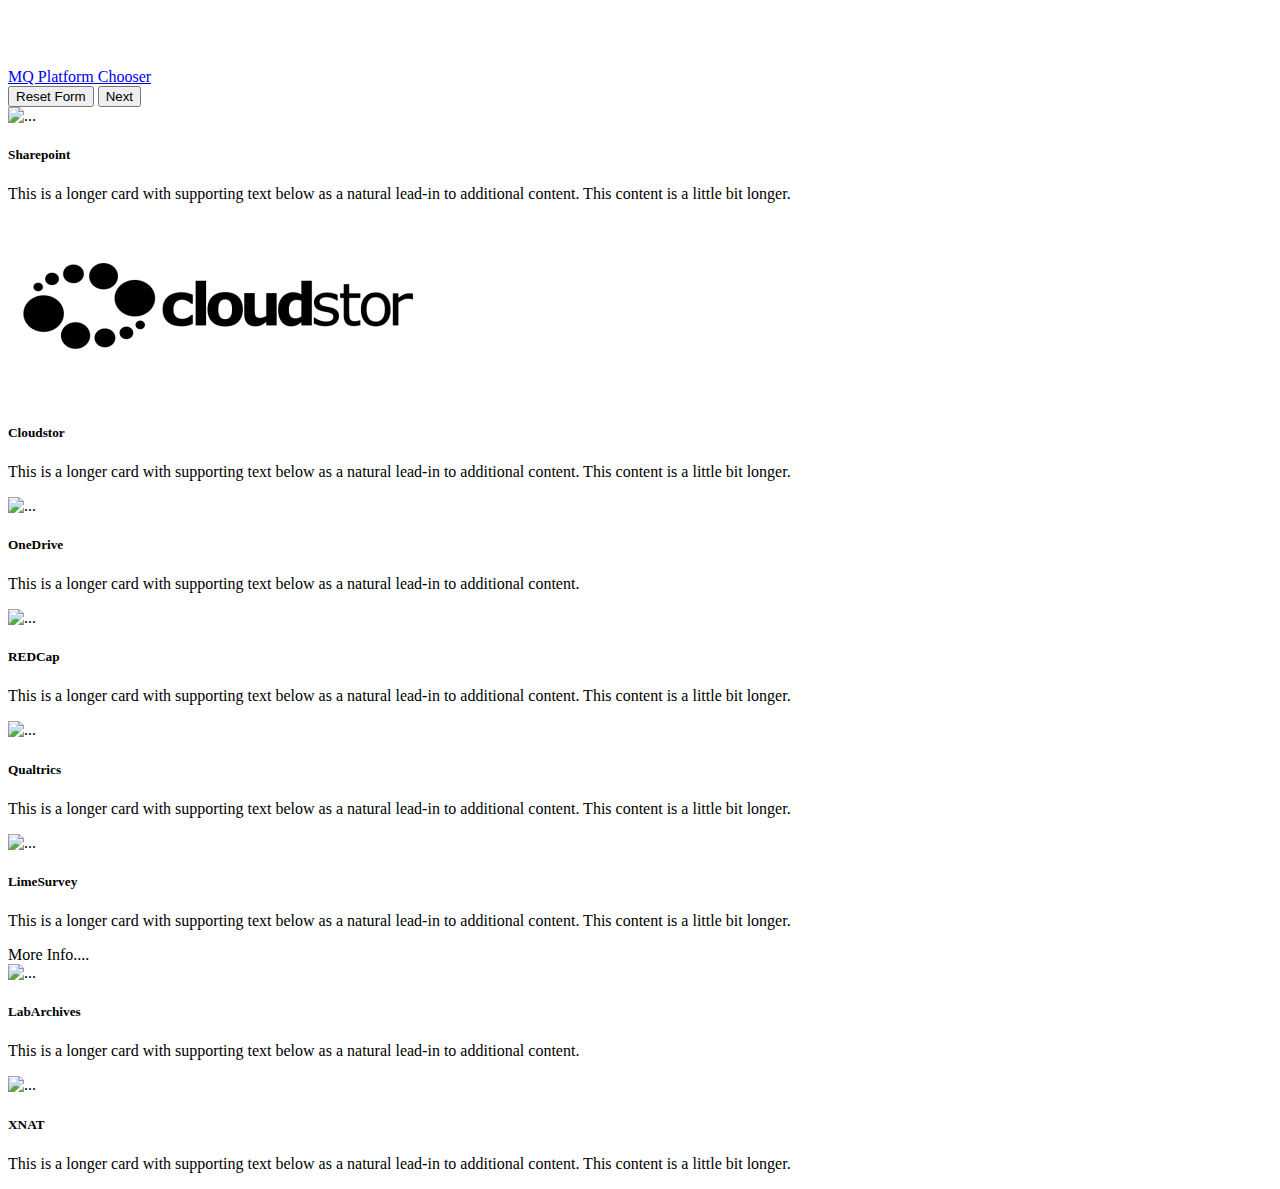
==== docs/walkthrough.html @ 7e0ce6c1 "Initial Commit" ====
<!DOCTYPE html>
<html lang="en">
  <head>
    <meta charset="utf-8" />
    <meta name="viewport" content="width=device-width, initial-scale=1" />

    <link
      href="https://cdn.jsdelivr.net/npm/bootstrap@5.0.1/dist/css/bootstrap.min.css"
      rel="stylesheet"
      integrity="sha384-+0n0xVW2eSR5OomGNYDnhzAbDsOXxcvSN1TPprVMTNDbiYZCxYbOOl7+AMvyTG2x"
      crossorigin="anonymous"
    />
    <link rel="stylesheet" href="static/css/custom.css" />

    <title>MQ Platform Chooser</title>
  </head>
  <body>
    <nav class="navbar fixed-top navbar-light bg-light">
      <div class="container">
        <div class="container-fluid">
          <a class="navbar-brand" href="#">MQ Platform Chooser</a>
        </div>
      </div>
    </nav>

    <div class="container mt-5">
      <!-- <div class="card sticky-top pt-5" style="height: 20rem">
        <div class="card-body"> -->
          <div class="row">
            <div class="col col-sm-6">
              <!-- One "tab" for each step in the form: -->
              <div class="tab" id="purposeForm">
                <h4 class="mb-3">What would you like to do?</h4>
                <hr />

                <div class="form-check mb-2">
                  <input
                    class="form-check-input"
                    type="radio"
                    name="purposeRadio"
                    id="purposeRadio1"
                    onclick="showBtns()"
                    value="purpose-capture-data"
                  />
                  <label class="form-check-label" for="purposeRadio1">
                    Capture Data
                  </label>
                </div>

                <div class="form-check mb-2">
                  <input
                    class="form-check-input"
                    type="radio"
                    name="purposeRadio"
                    id="purposeRadio2"
                    onclick="showBtns()"
                    value="purpose-store-data"
                  />
                  <label class="form-check-label" for="purposeRadio2">
                    Store my Data
                  </label>
                </div>

                <div class="form-check mb-2">
                  <input
                    class="form-check-input"
                    type="radio"
                    name="purposeRadio"
                    id="purposeRadio3"
                    onclick="showBtns()"
                    value="purpose-analyse-data"
                  />
                  <label class="form-check-label" for="purposeRadio3">
                    Analyse my Data
                  </label>
                </div>

                <div class="form-check mb-2">
                  <input
                    class="form-check-input"
                    type="radio"
                    name="purposeRadio"
                    id="purposeRadio4"
                    onclick="showBtns()"
                    value="purpose-archive-data"
                  />
                  <label class="form-check-label" for="purposeRadio4">
                    Archive my Data
                  </label>
                </div>

                <div class="form-check mb-2">
                  <input
                    class="form-check-input"
                    type="radio"
                    name="purposeRadio"
                    id="purposeRadio5"
                    onclick="showBtns()"
                    value="purpose-publish-data"
                  />
                  <label class="form-check-label" for="purposeRadio5">
                    Publish my Data
                  </label>
                </div>
              </div>

              <div class="tab" id="sensitivityForm">
                <h4 class="mb-3">What is the sensitivity of your data?</h4>
                <hr />

                <div class="form-check mb-2">
                  <input
                    class="form-check-input"
                    type="radio"
                    name="sensRadio"
                    id="sensRadio1"
                    onclick="showBtns()"
                    value="sens-general"
                  />
                  <label class="form-check-label" for="sensRadio1">
                    General
                  </label>
                </div>

                <div class="form-check mb-2">
                  <input
                    class="form-check-input"
                    type="radio"
                    name="sensRadio"
                    id="sensRadio2"
                    onclick="showBtns()"
                    value="sens-sensitive"
                  />
                  <label class="form-check-label" for="sensRadio2">
                    Sensitive
                  </label>
                </div>

                <div class="form-check mb-2">
                  <input
                    class="form-check-input"
                    type="radio"
                    name="sensRadio"
                    id="sensRadio3"
                    onclick="showBtns()"
                    value="sens-highly-sensitive"
                  />
                  <label class="form-check-label" for="sensRadio3">
                    Highly Sensitive
                  </label>
                </div>
              </div>

              <div class="tab" id="datavolumeForm">
                <h4 class="mb-3">What is the volume of your data?</h4>
                <hr />

                <div class="form-check mb-2">
                  <input
                    class="form-check-input"
                    type="radio"
                    name="dvRadio"
                    id="dvRadio1"
                    onclick="showBtns()"
                    value="dv-lt1tb"
                  />
                  <label class="form-check-label" for="dvRadio1">
                    Less than 1TB
                  </label>
                </div>

                <div class="form-check mb-2">
                  <input
                    class="form-check-input"
                    type="radio"
                    name="dvRadio"
                    id="dvRadio2"
                    onclick="showBtns()"
                    value="dv-1tbTo10tb"
                  />
                  <label class="form-check-label" for="dvRadio2">
                    1TB - 10TB
                  </label>
                </div>

                <div class="form-check mb-2">
                  <input
                    class="form-check-input"
                    type="radio"
                    name="dvRadio"
                    id="dvRadio3"
                    onclick="showBtns()"
                    value="dv-gt10tb"
                  />
                  <label class="form-check-label" for="dvRadio3">
                    Greater than 10TB
                  </label>
                </div>
              </div>

              <div class="tab" id="costForm">
                <h4 class="mb-3">What is your budget?</h4>
                <hr />

                <div class="form-check mb-2">
                  <input
                    class="form-check-input"
                    type="radio"
                    name="costRadio"
                    id="costRadio1"
                    onclick="showBtns()"
                    value="cost-none"
                  />
                  <label class="form-check-label" for="costRadio1">
                    None - I'm only interested in free software
                  </label>
                </div>

                <div class="form-check mb-2">
                  <input
                    class="form-check-input"
                    type="radio"
                    name="costRadio"
                    id="costRadio2"
                    onclick="showBtns()"
                    value="cost-unlimited"
                  />
                  <label class="form-check-label" for="costRadio2">
                    Unlimited
                  </label>
                </div>
              </div>
            </div>


            </div>

            <div class="row pt-3">
              <div class="col col-sm-6 col-sm-offset-3">
                <button
                  type="button"
                  id="resetBtn"
                  class="btn btn-outline-primary"
                  onclick="resetForm()"
                >
                  Reset Form
                </button>
                <button
                  type="button"
                  id="nextBtn"
                  class="btn btn-primary"
                  onclick="loadNextForm()"
                >
                  Next
                </button>
              </div>
            </div>
          <!-- </div>
        </div> -->
      </div>

      <!-- Platform Cards -->

      <div class="container mt-5">
        <div class="row row-cols-1 row-cols-md-5 mt-5">
          <div class="col mb-4">
            <div class="card">
              <img
                src="static/img/card_image_1.png"
                class="card-img-top"
                alt="..."
              />
              <div class="card-body">
                <h5 class="card-title">Sharepoint</h5>
                <p class="card-text">
                  This is a longer card with supporting text below as a natural
                  lead-in to additional content. This content is a little bit
                  longer.
                </p>
              </div>
            </div>
          </div>
          <div class="col mb-4">
            <div class="card">
              <img
                src="static/img/cloudstor-image.png"
                class="card-img-top"
                alt="..."
              />
              <div class="card-body">
                <h5 class="card-title">Cloudstor</h5>
                <p class="card-text">
                  This is a longer card with supporting text below as a natural
                  lead-in to additional content. This content is a little bit
                  longer.
                </p>
              </div>
            </div>
          </div>
          <div class="col mb-4">
            <div class="card">
              <img
                src="static/img/card_image_1.png"
                class="card-img-top"
                alt="..."
              />
              <div class="card-body">
                <h5 class="card-title">OneDrive</h5>
                <p class="card-text">
                  This is a longer card with supporting text below as a natural
                  lead-in to additional content.
                </p>
              </div>
            </div>
          </div>
          <div class="col mb-4">
            <div class="card">
              <img
                src="static/img/card_image_1.png"
                class="card-img-top"
                alt="..."
              />
              <div class="card-body">
                <h5 class="card-title">REDCap</h5>
                <p class="card-text">
                  This is a longer card with supporting text below as a natural
                  lead-in to additional content. This content is a little bit
                  longer.
                </p>
              </div>
            </div>
          </div>
          <div class="col mb-4">
            <div class="card">
              <img
                src="static/img/card_image_1.png"
                class="card-img-top"
                alt="..."
              />
              <div class="card-body">
                <h5 class="card-title">Qualtrics</h5>
                <p class="card-text">
                  This is a longer card with supporting text below as a natural
                  lead-in to additional content. This content is a little bit
                  longer.
                </p>
              </div>
            </div>
          </div>
          <div class="col mb-4">
            <div class="card special-card">
              <img
                src="static/img/card_image_1.png"
                class="card-img-top"
                alt="..."
              />
              <div class="card-body">
                <h5 class="card-title">LimeSurvey</h5>
                <p class="card-text">
                  This is a longer card with supporting text below as a natural
                  lead-in to additional content. This content is a little bit
                  longer.
                </p>
              </div>
              <div class="card-footer text-muted">More Info....</div>
            </div>
          </div>
          <div class="col mb-4">
            <div class="card">
              <img
                src="static/img/card_image_1.png"
                class="card-img-top"
                alt="..."
              />
              <div class="card-body">
                <h5 class="card-title">LabArchives</h5>
                <p class="card-text">
                  This is a longer card with supporting text below as a natural
                  lead-in to additional content.
                </p>
              </div>
            </div>
          </div>
          <div class="col mb-4">
            <div class="card">
              <img
                src="static/img/card_image_1.png"
                class="card-img-top"
                alt="..."
              />
              <div class="card-body">
                <h5 class="card-title">XNAT</h5>
                <p class="card-text">
                  This is a longer card with supporting text below as a natural
                  lead-in to additional content. This content is a little bit
                  longer.
                </p>
              </div>
            </div>
          </div>
        </div>
      </div>
    </div>

    <script
      src="https://cdn.jsdelivr.net/npm/bootstrap@5.0.1/dist/js/bootstrap.bundle.min.js"
      integrity="sha384-gtEjrD/SeCtmISkJkNUaaKMoLD0//ElJ19smozuHV6z3Iehds+3Ulb9Bn9Plx0x4"
      crossorigin="anonymous"
      src=""
    ></script>
    <script src="static/js/index.js" type="text/javascript"></script>
  </body>
</html>
---- docs/static/css/custom.css ----
/* Form */

/* Style the form */
#decisionsForm {
  background-color: #ffffff;
  margin: 5px auto;
  padding: 5px;
  width: 80%;
  /* min-width: 300px; */
}

/* Style the input fields */
input {
  padding: 10px;
  width: 100%;
  font-size: 17px;
  font-family: Raleway;
  border: 1px solid #aaaaaa;
}

/* Hide all steps by default: */
.tab {
  display: none;
}

/* Cards */
.greyed-out-card {
  background-color: rgba(248, 248, 248, 1);
  opacity: 0.4;
}

#helpText {
  color: #999999;
}

body::before {
  display: block;
  content: "";
  height: 60px;
}

@media (min-width: 768px) {
  .news-input {
    width: 50%;
  }
}

a.platformHeading {
  text-align: center;
  font-size: 28px;
  text-decoration: none;
}
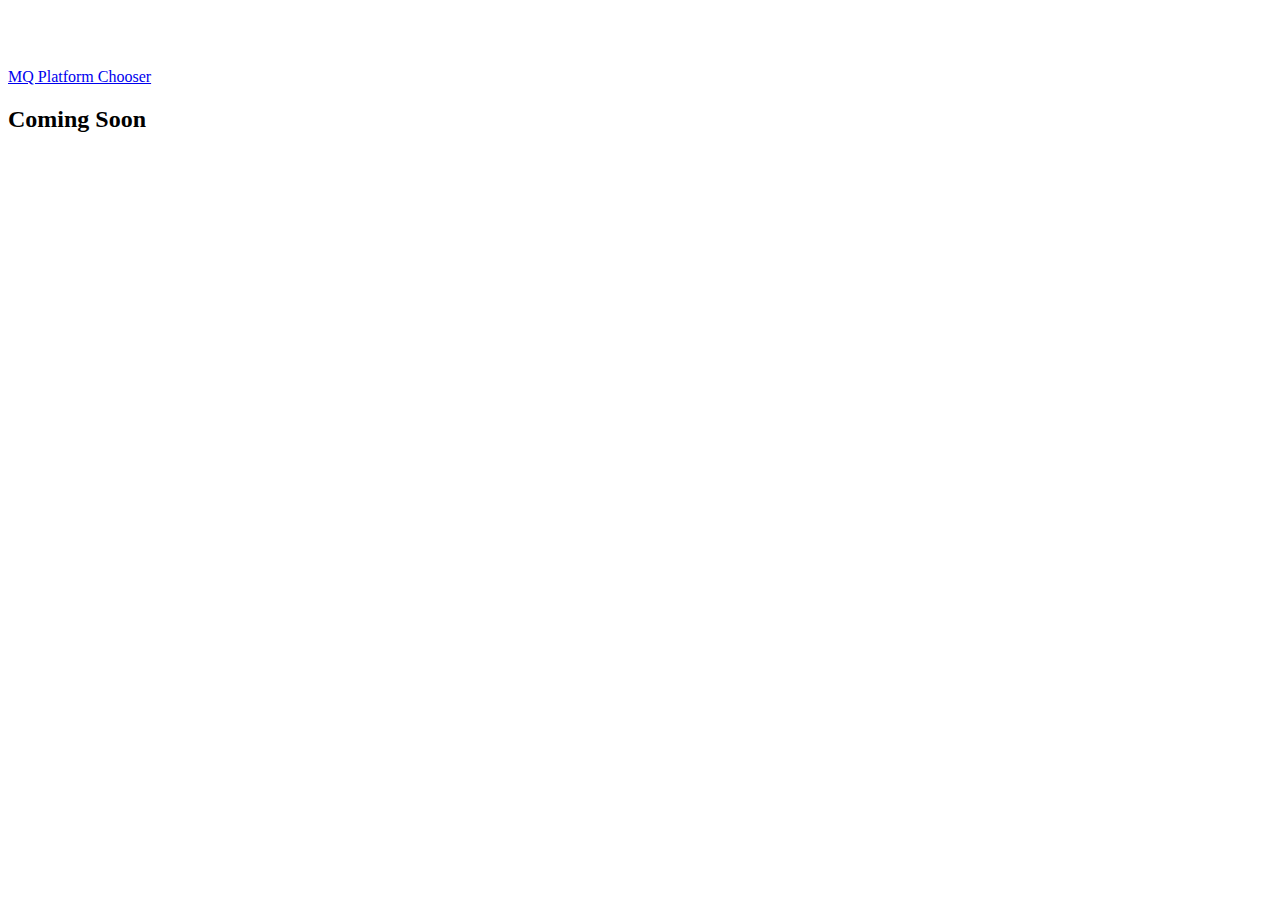
==== commit 3727f4d2: "Coming soon message added to walkthrough" ====
--- a/docs/walkthrough.html
+++ b/docs/walkthrough.html
@@ -23,383 +23,8 @@
       </div>
     </nav>
 
-    <div class="container mt-5">
-      <!-- <div class="card sticky-top pt-5" style="height: 20rem">
-        <div class="card-body"> -->
-          <div class="row">
-            <div class="col col-sm-6">
-              <!-- One "tab" for each step in the form: -->
-              <div class="tab" id="purposeForm">
-                <h4 class="mb-3">What would you like to do?</h4>
-                <hr />
-
-                <div class="form-check mb-2">
-                  <input
-                    class="form-check-input"
-                    type="radio"
-                    name="purposeRadio"
-                    id="purposeRadio1"
-                    onclick="showBtns()"
-                    value="purpose-capture-data"
-                  />
-                  <label class="form-check-label" for="purposeRadio1">
-                    Capture Data
-                  </label>
-                </div>
-
-                <div class="form-check mb-2">
-                  <input
-                    class="form-check-input"
-                    type="radio"
-                    name="purposeRadio"
-                    id="purposeRadio2"
-                    onclick="showBtns()"
-                    value="purpose-store-data"
-                  />
-                  <label class="form-check-label" for="purposeRadio2">
-                    Store my Data
-                  </label>
-                </div>
-
-                <div class="form-check mb-2">
-                  <input
-                    class="form-check-input"
-                    type="radio"
-                    name="purposeRadio"
-                    id="purposeRadio3"
-                    onclick="showBtns()"
-                    value="purpose-analyse-data"
-                  />
-                  <label class="form-check-label" for="purposeRadio3">
-                    Analyse my Data
-                  </label>
-                </div>
-
-                <div class="form-check mb-2">
-                  <input
-                    class="form-check-input"
-                    type="radio"
-                    name="purposeRadio"
-                    id="purposeRadio4"
-                    onclick="showBtns()"
-                    value="purpose-archive-data"
-                  />
-                  <label class="form-check-label" for="purposeRadio4">
-                    Archive my Data
-                  </label>
-                </div>
-
-                <div class="form-check mb-2">
-                  <input
-                    class="form-check-input"
-                    type="radio"
-                    name="purposeRadio"
-                    id="purposeRadio5"
-                    onclick="showBtns()"
-                    value="purpose-publish-data"
-                  />
-                  <label class="form-check-label" for="purposeRadio5">
-                    Publish my Data
-                  </label>
-                </div>
-              </div>
-
-              <div class="tab" id="sensitivityForm">
-                <h4 class="mb-3">What is the sensitivity of your data?</h4>
-                <hr />
-
-                <div class="form-check mb-2">
-                  <input
-                    class="form-check-input"
-                    type="radio"
-                    name="sensRadio"
-                    id="sensRadio1"
-                    onclick="showBtns()"
-                    value="sens-general"
-                  />
-                  <label class="form-check-label" for="sensRadio1">
-                    General
-                  </label>
-                </div>
-
-                <div class="form-check mb-2">
-                  <input
-                    class="form-check-input"
-                    type="radio"
-                    name="sensRadio"
-                    id="sensRadio2"
-                    onclick="showBtns()"
-                    value="sens-sensitive"
-                  />
-                  <label class="form-check-label" for="sensRadio2">
-                    Sensitive
-                  </label>
-                </div>
-
-                <div class="form-check mb-2">
-                  <input
-                    class="form-check-input"
-                    type="radio"
-                    name="sensRadio"
-                    id="sensRadio3"
-                    onclick="showBtns()"
-                    value="sens-highly-sensitive"
-                  />
-                  <label class="form-check-label" for="sensRadio3">
-                    Highly Sensitive
-                  </label>
-                </div>
-              </div>
-
-              <div class="tab" id="datavolumeForm">
-                <h4 class="mb-3">What is the volume of your data?</h4>
-                <hr />
-
-                <div class="form-check mb-2">
-                  <input
-                    class="form-check-input"
-                    type="radio"
-                    name="dvRadio"
-                    id="dvRadio1"
-                    onclick="showBtns()"
-                    value="dv-lt1tb"
-                  />
-                  <label class="form-check-label" for="dvRadio1">
-                    Less than 1TB
-                  </label>
-                </div>
-
-                <div class="form-check mb-2">
-                  <input
-                    class="form-check-input"
-                    type="radio"
-                    name="dvRadio"
-                    id="dvRadio2"
-                    onclick="showBtns()"
-                    value="dv-1tbTo10tb"
-                  />
-                  <label class="form-check-label" for="dvRadio2">
-                    1TB - 10TB
-                  </label>
-                </div>
-
-                <div class="form-check mb-2">
-                  <input
-                    class="form-check-input"
-                    type="radio"
-                    name="dvRadio"
-                    id="dvRadio3"
-                    onclick="showBtns()"
-                    value="dv-gt10tb"
-                  />
-                  <label class="form-check-label" for="dvRadio3">
-                    Greater than 10TB
-                  </label>
-                </div>
-              </div>
-
-              <div class="tab" id="costForm">
-                <h4 class="mb-3">What is your budget?</h4>
-                <hr />
-
-                <div class="form-check mb-2">
-                  <input
-                    class="form-check-input"
-                    type="radio"
-                    name="costRadio"
-                    id="costRadio1"
-                    onclick="showBtns()"
-                    value="cost-none"
-                  />
-                  <label class="form-check-label" for="costRadio1">
-                    None - I'm only interested in free software
-                  </label>
-                </div>
-
-                <div class="form-check mb-2">
-                  <input
-                    class="form-check-input"
-                    type="radio"
-                    name="costRadio"
-                    id="costRadio2"
-                    onclick="showBtns()"
-                    value="cost-unlimited"
-                  />
-                  <label class="form-check-label" for="costRadio2">
-                    Unlimited
-                  </label>
-                </div>
-              </div>
-            </div>
-
-
-            </div>
-
-            <div class="row pt-3">
-              <div class="col col-sm-6 col-sm-offset-3">
-                <button
-                  type="button"
-                  id="resetBtn"
-                  class="btn btn-outline-primary"
-                  onclick="resetForm()"
-                >
-                  Reset Form
-                </button>
-                <button
-                  type="button"
-                  id="nextBtn"
-                  class="btn btn-primary"
-                  onclick="loadNextForm()"
-                >
-                  Next
-                </button>
-              </div>
-            </div>
-          <!-- </div>
-        </div> -->
-      </div>
-
-      <!-- Platform Cards -->
-
-      <div class="container mt-5">
-        <div class="row row-cols-1 row-cols-md-5 mt-5">
-          <div class="col mb-4">
-            <div class="card">
-              <img
-                src="static/img/card_image_1.png"
-                class="card-img-top"
-                alt="..."
-              />
-              <div class="card-body">
-                <h5 class="card-title">Sharepoint</h5>
-                <p class="card-text">
-                  This is a longer card with supporting text below as a natural
-                  lead-in to additional content. This content is a little bit
-                  longer.
-                </p>
-              </div>
-            </div>
-          </div>
-          <div class="col mb-4">
-            <div class="card">
-              <img
-                src="static/img/cloudstor-image.png"
-                class="card-img-top"
-                alt="..."
-              />
-              <div class="card-body">
-                <h5 class="card-title">Cloudstor</h5>
-                <p class="card-text">
-                  This is a longer card with supporting text below as a natural
-                  lead-in to additional content. This content is a little bit
-                  longer.
-                </p>
-              </div>
-            </div>
-          </div>
-          <div class="col mb-4">
-            <div class="card">
-              <img
-                src="static/img/card_image_1.png"
-                class="card-img-top"
-                alt="..."
-              />
-              <div class="card-body">
-                <h5 class="card-title">OneDrive</h5>
-                <p class="card-text">
-                  This is a longer card with supporting text below as a natural
-                  lead-in to additional content.
-                </p>
-              </div>
-            </div>
-          </div>
-          <div class="col mb-4">
-            <div class="card">
-              <img
-                src="static/img/card_image_1.png"
-                class="card-img-top"
-                alt="..."
-              />
-              <div class="card-body">
-                <h5 class="card-title">REDCap</h5>
-                <p class="card-text">
-                  This is a longer card with supporting text below as a natural
-                  lead-in to additional content. This content is a little bit
-                  longer.
-                </p>
-              </div>
-            </div>
-          </div>
-          <div class="col mb-4">
-            <div class="card">
-              <img
-                src="static/img/card_image_1.png"
-                class="card-img-top"
-                alt="..."
-              />
-              <div class="card-body">
-                <h5 class="card-title">Qualtrics</h5>
-                <p class="card-text">
-                  This is a longer card with supporting text below as a natural
-                  lead-in to additional content. This content is a little bit
-                  longer.
-                </p>
-              </div>
-            </div>
-          </div>
-          <div class="col mb-4">
-            <div class="card special-card">
-              <img
-                src="static/img/card_image_1.png"
-                class="card-img-top"
-                alt="..."
-              />
-              <div class="card-body">
-                <h5 class="card-title">LimeSurvey</h5>
-                <p class="card-text">
-                  This is a longer card with supporting text below as a natural
-                  lead-in to additional content. This content is a little bit
-                  longer.
-                </p>
-              </div>
-              <div class="card-footer text-muted">More Info....</div>
-            </div>
-          </div>
-          <div class="col mb-4">
-            <div class="card">
-              <img
-                src="static/img/card_image_1.png"
-                class="card-img-top"
-                alt="..."
-              />
-              <div class="card-body">
-                <h5 class="card-title">LabArchives</h5>
-                <p class="card-text">
-                  This is a longer card with supporting text below as a natural
-                  lead-in to additional content.
-                </p>
-              </div>
-            </div>
-          </div>
-          <div class="col mb-4">
-            <div class="card">
-              <img
-                src="static/img/card_image_1.png"
-                class="card-img-top"
-                alt="..."
-              />
-              <div class="card-body">
-                <h5 class="card-title">XNAT</h5>
-                <p class="card-text">
-                  This is a longer card with supporting text below as a natural
-                  lead-in to additional content. This content is a little bit
-                  longer.
-                </p>
-              </div>
-            </div>
-          </div>
-        </div>
-      </div>
+    <div class="container">
+      <h2>Coming Soon</h2>
     </div>
 
     <script
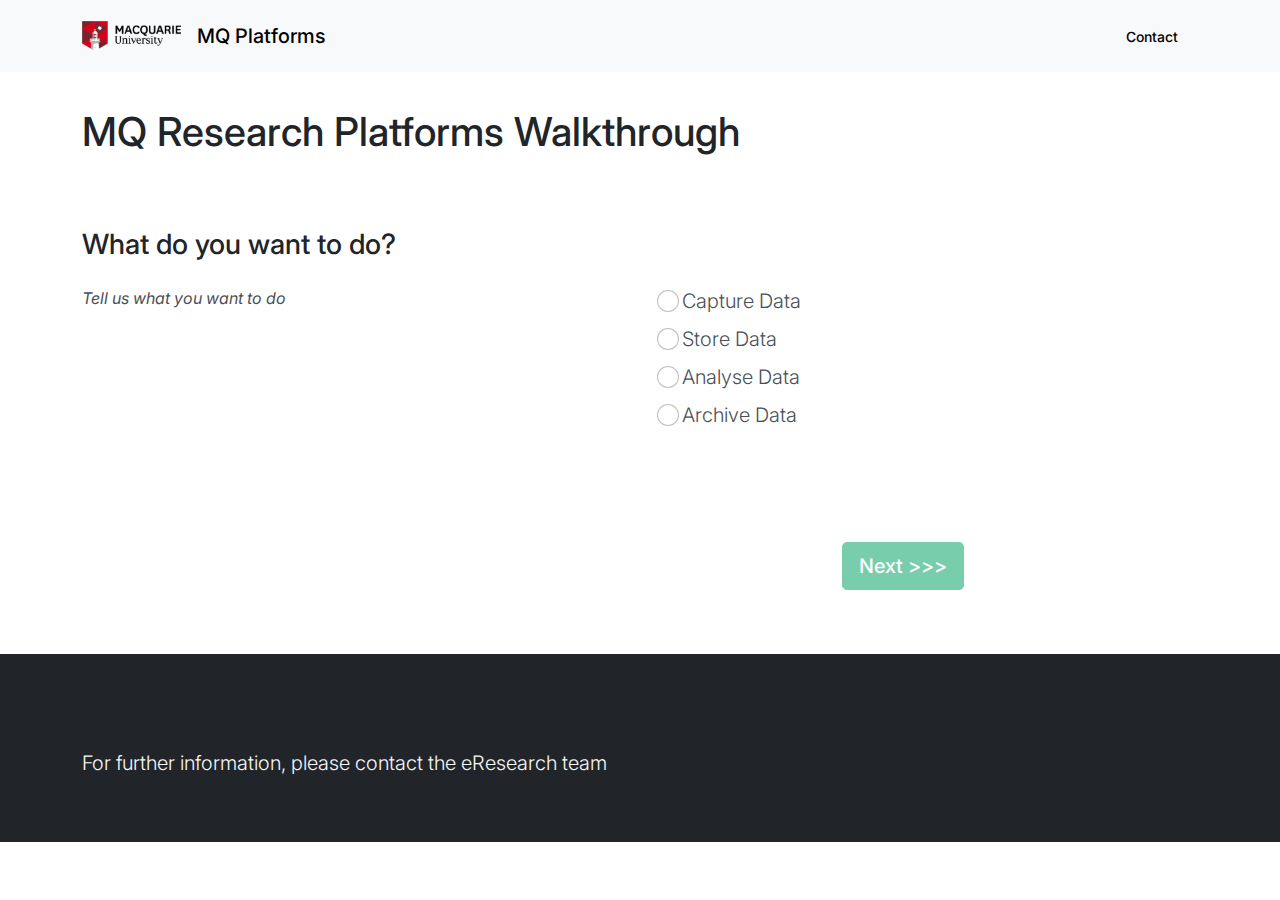
==== commit a5dd4f67: "Reorganised form layout for walkthrough" ====
--- a/docs/walkthrough.html
+++ b/docs/walkthrough.html
@@ -1,38 +1,116 @@
 <!DOCTYPE html>
 <html lang="en">
   <head>
-    <meta charset="utf-8" />
-    <meta name="viewport" content="width=device-width, initial-scale=1" />
-
+    <meta charset="UTF-8" />
+    <meta http-equiv="X-UA-Compatible" content="IE=edge" />
+    <meta name="viewport" content="width=device-width, initial-scale=1.0" />
     <link
       href="https://cdn.jsdelivr.net/npm/bootstrap@5.0.1/dist/css/bootstrap.min.css"
       rel="stylesheet"
       integrity="sha384-+0n0xVW2eSR5OomGNYDnhzAbDsOXxcvSN1TPprVMTNDbiYZCxYbOOl7+AMvyTG2x"
       crossorigin="anonymous"
     />
+    <link
+      rel="stylesheet"
+      href="https://cdn.jsdelivr.net/npm/bootstrap-icons@1.5.0/font/bootstrap-icons.css"
+    />
+    <link rel="stylesheet" href="static/css/bootstrap.min.css" />
     <link rel="stylesheet" href="static/css/custom.css" />
-
-    <title>MQ Platform Chooser</title>
+    <title>MQ Research Platforms</title>
   </head>
   <body>
-    <nav class="navbar fixed-top navbar-light bg-light">
+    <!-- NAVBAR -->
+    <nav class="navbar navbar-light navbar-expand-lg bg-light py-3 fixed-top">
       <div class="container">
-        <div class="container-fluid">
-          <a class="navbar-brand" href="#">MQ Platform Chooser</a>
+        <a class="navbar-brand" href="">
+          <img
+            src="static/img/mq-logo-small.png"
+            height="30"
+            class="d-inline-block align-top"
+            alt=""
+          />
+          <a class="navbar-brand" href="">MQ Platforms</a>
+        </a>
+
+        <button
+          class="navbar-toggler"
+          type="button"
+          data-bs-toggle="collapse"
+          data-bs-target="#navmenu"
+        >
+          <span class="navbar-toggler-icon"></span>
+        </button>
+
+        <div class="collapse navbar-collapse" id="navmenu">
+          <ul class="navbar-nav ms-auto">
+            <li class="nav-item">
+              <a href="#contact" class="nav-link">Contact</a>
+            </li>
+          </ul>
         </div>
       </div>
     </nav>
 
-    <div class="container">
-      <h2>Coming Soon</h2>
-    </div>
+    <!-- INTRO TEXT -->
+    <section class="pt-5 pb-3 text-center text-sm-start">
+      <div class="container">
+        <div class="row">
+          <div class="col">
+            <h1>
+              <span class="text-dark">MQ Research Platforms Walkthrough</span>
+            </h1>
+          </div>
+        </div>
+
+        <div class="row mt-5">
+          <div class="col">
+            <h3 class="mt-3" id="form-question">Main Question</h3>
+          </div>
+        </div>
+
+        <div class="row mb-5 pb-5">
+          <div class="col-md-6">
+            <div class="row">
+              <div class="col">
+                <i><p class="mt-3" id="help-text">Help Text</p></i>
+              </div>
+            </div>
+          </div>
+          <div class="col-md-6">
+            <p class="lead mt-3" id="form-answers">Answers</p>
+          </div>
+        </div>
+
+        <div class="row mb-5">
+          <div class="col-md-4 offset-md-8">
+            <button
+              type="button"
+              id="nextFormBtn"
+              class="btn btn-lg btn-block btn-success"
+              disabled
+            >
+              Next >>>
+            </button>
+          </div>
+        </div>
+      </div>
+    </section>
+
+    <!-- CONTACT SECTION -->
+    <section class="p-5 bg-dark text-light" id="contact">
+      <div class="container">
+        <h2>Further Information</h2>
+        <p class="lead">
+          For further information, please contact the eResearch team
+        </p>
+      </div>
+    </section>
 
     <script
       src="https://cdn.jsdelivr.net/npm/bootstrap@5.0.1/dist/js/bootstrap.bundle.min.js"
       integrity="sha384-gtEjrD/SeCtmISkJkNUaaKMoLD0//ElJ19smozuHV6z3Iehds+3Ulb9Bn9Plx0x4"
       crossorigin="anonymous"
-      src=""
     ></script>
-    <script src="static/js/index.js" type="text/javascript"></script>
+    <script src="static/js/walkthrough.js"></script>
   </body>
 </html>
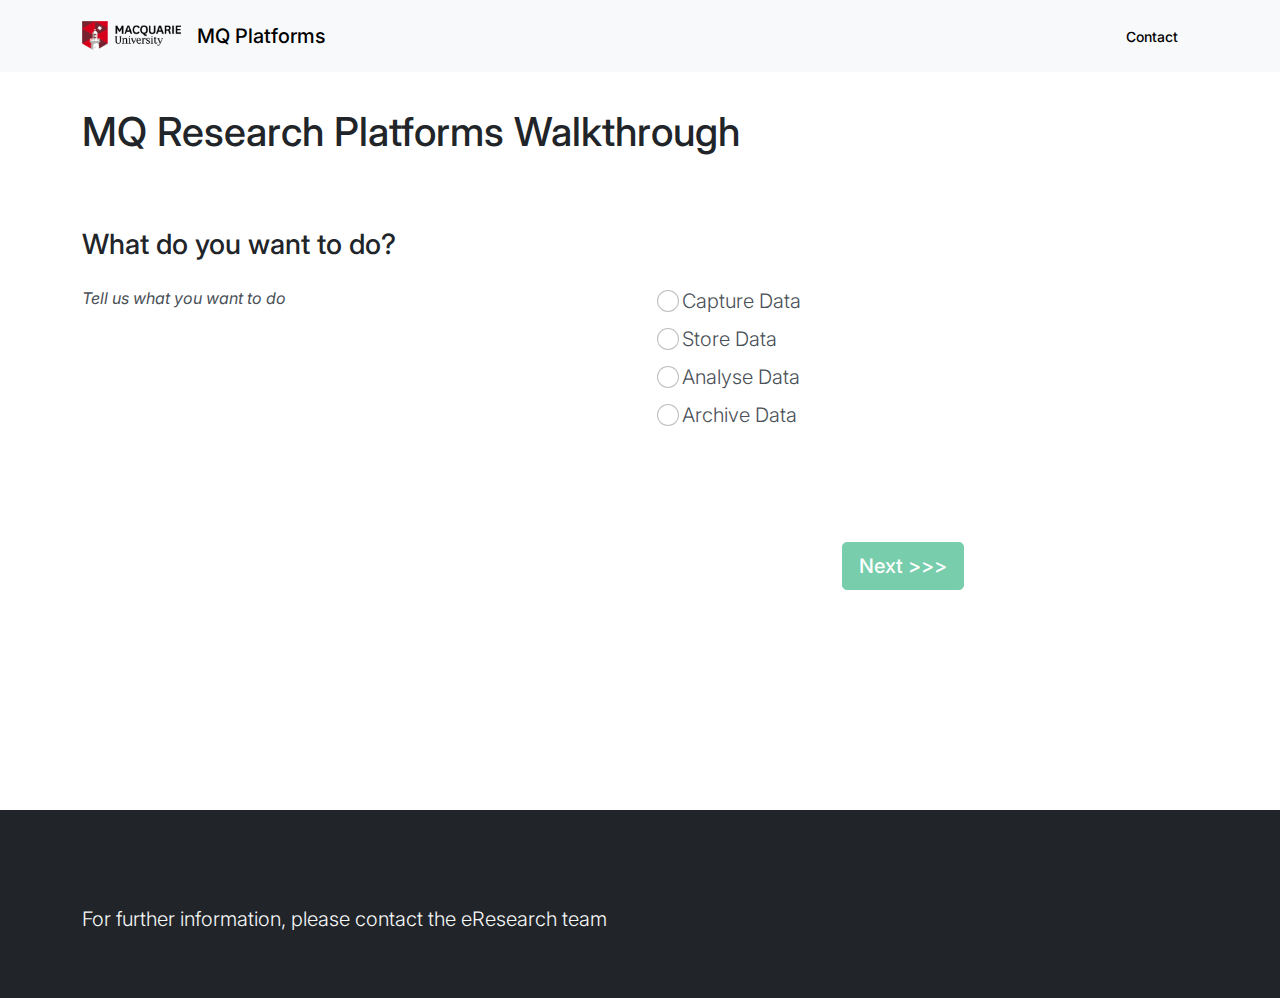
==== commit d4d3c882: "Added min height to main body section" ====
--- a/docs/walkthrough.html
+++ b/docs/walkthrough.html
@@ -52,7 +52,7 @@
     </nav>
 
     <!-- INTRO TEXT -->
-    <section class="pt-5 pb-3 text-center text-sm-start">
+    <section class="pt-5 pb-3 text-center text-sm-start" id="main-body">
       <div class="container">
         <div class="row">
           <div class="col">
--- a/docs/static/css/custom.css
+++ b/docs/static/css/custom.css
@@ -1,3 +1,7 @@
+#main-body {
+  min-height: 750px;
+}
+
 /* Form */
 
 /* Style the form */
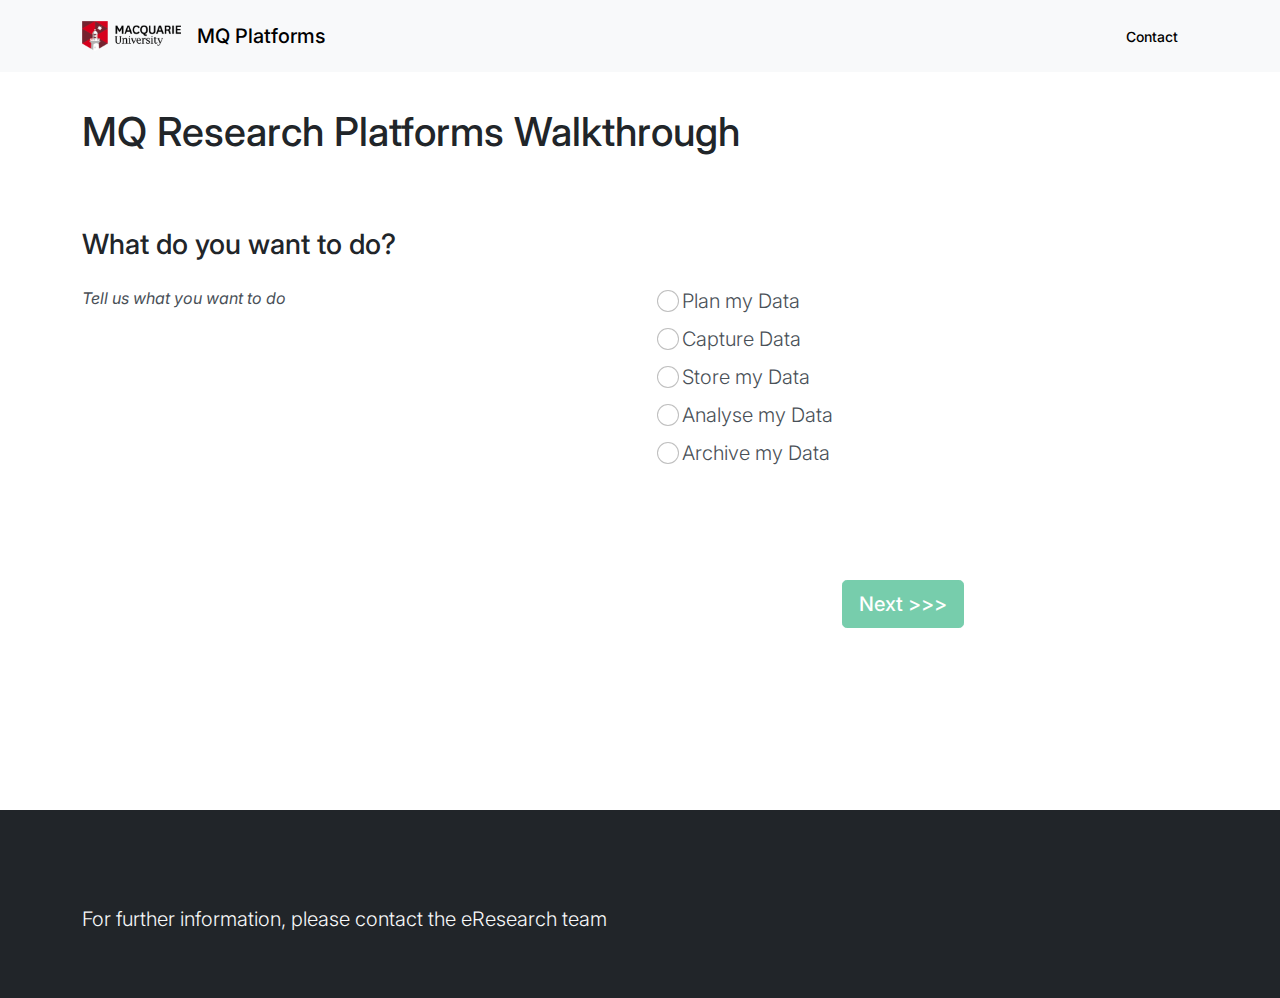
==== commit bcb12df2: "Added new questions" ====
--- a/docs/walkthrough.html
+++ b/docs/walkthrough.html
@@ -111,6 +111,7 @@
       integrity="sha384-gtEjrD/SeCtmISkJkNUaaKMoLD0//ElJ19smozuHV6z3Iehds+3Ulb9Bn9Plx0x4"
       crossorigin="anonymous"
     ></script>
+    <!-- <script type="text/javascript" src="platforms.json"></script> -->
     <script src="static/js/walkthrough.js"></script>
   </body>
 </html>
--- a/docs/static/css/custom.css
+++ b/docs/static/css/custom.css
@@ -1,5 +1,9 @@
 #main-body {
   min-height: 750px;
+}
+
+.sticky-top {
+  top: 100px;
 }
 
 /* Form */
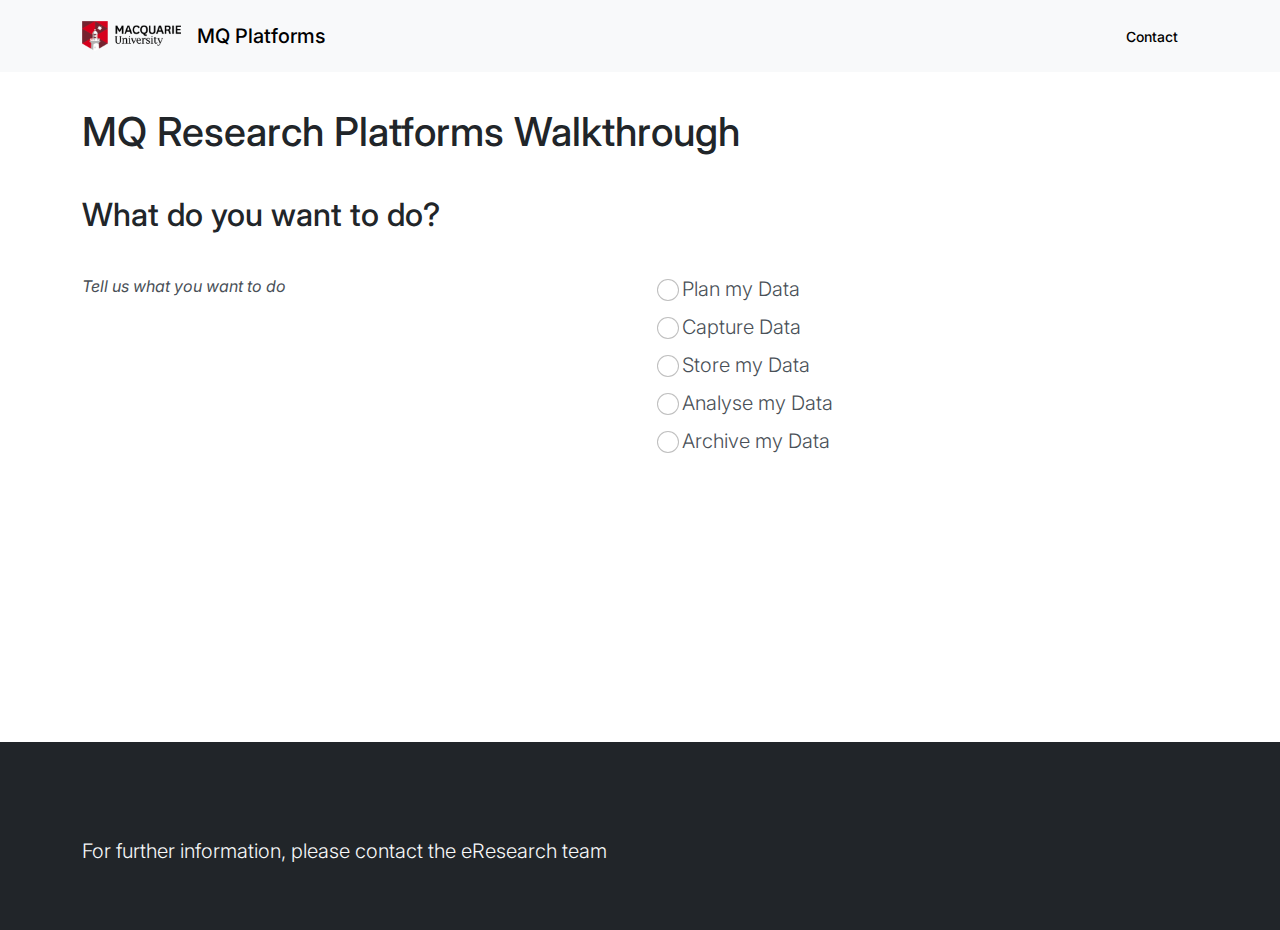
==== commit a8136606: "Added explicit results pages" ====
--- a/docs/walkthrough.html
+++ b/docs/walkthrough.html
@@ -21,7 +21,7 @@
   <body>
     <!-- NAVBAR -->
     <nav class="navbar navbar-light navbar-expand-lg bg-light py-3 fixed-top">
-      <div class="container">
+      <div class="container full-width">
         <a class="navbar-brand" href="">
           <img
             src="static/img/mq-logo-small.png"
@@ -44,15 +44,15 @@
         <div class="collapse navbar-collapse" id="navmenu">
           <ul class="navbar-nav ms-auto">
             <li class="nav-item">
-              <a href="#contact" class="nav-link">Contact</a>
+              <a href="#contact" class="nav-link text-center">Contact</a>
             </li>
           </ul>
         </div>
       </div>
     </nav>
 
-    <!-- INTRO TEXT -->
-    <section class="pt-5 pb-3 text-center text-sm-start" id="main-body">
+    <!-- Heading -->
+    <section class="pt-5 text-start">
       <div class="container">
         <div class="row">
           <div class="col">
@@ -61,10 +61,15 @@
             </h1>
           </div>
         </div>
+      </div>
+    </section>
 
-        <div class="row mt-5">
+    <!-- FORM SECTION -->
+    <section class="pb-5" id="form-body">
+      <div class="container">
+        <div class="row my-3">
           <div class="col">
-            <h3 class="mt-3" id="form-question">Main Question</h3>
+            <h2 class="mt-3 text-sm-start" id="form-question">Main Question</h2>
           </div>
         </div>
 
@@ -80,14 +85,48 @@
             <p class="lead mt-3" id="form-answers">Answers</p>
           </div>
         </div>
+      </div>
+    </section>
 
+    <!-- RESULT SECTION -->
+    <section class="pb-5" id="result-body">
+      <div class="container">
+        <div class="row my-3">
+          <div class="col">
+            <h2 class="mt-3 text-sm-start" id="result-question">
+              Here are your options
+            </h2>
+          </div>
+        </div>
+
+        <div class="row mb-5">
+          <div class="col-md-6">
+            <div class="row">
+              <div class="col">
+                <i
+                  ><p class="mt-3" id="results-text">
+                    Click on the box title(s) for more informatiin about those
+                    platforms applicable for your requirements
+                  </p></i
+                >
+              </div>
+            </div>
+          </div>
+          <div class="col-md-6">
+            <p class="lead mt-3" id="result-answers">Answers</p>
+          </div>
+        </div>
+      </div>
+    </section>
+
+    <section class="pb-3">
+      <div class="container">
         <div class="row mb-5">
           <div class="col-md-4 offset-md-8">
             <button
               type="button"
               id="nextFormBtn"
               class="btn btn-lg btn-block btn-success"
-              disabled
             >
               Next >>>
             </button>
@@ -111,7 +150,6 @@
       integrity="sha384-gtEjrD/SeCtmISkJkNUaaKMoLD0//ElJ19smozuHV6z3Iehds+3Ulb9Bn9Plx0x4"
       crossorigin="anonymous"
     ></script>
-    <!-- <script type="text/javascript" src="platforms.json"></script> -->
     <script src="static/js/walkthrough.js"></script>
   </body>
 </html>
--- a/docs/static/css/custom.css
+++ b/docs/static/css/custom.css
@@ -1,5 +1,9 @@
-#main-body {
-  min-height: 750px;
+#form-body {
+  min-height: 450px;
+}
+
+#result-body {
+  min-height: 450px;
 }
 
 .sticky-top {
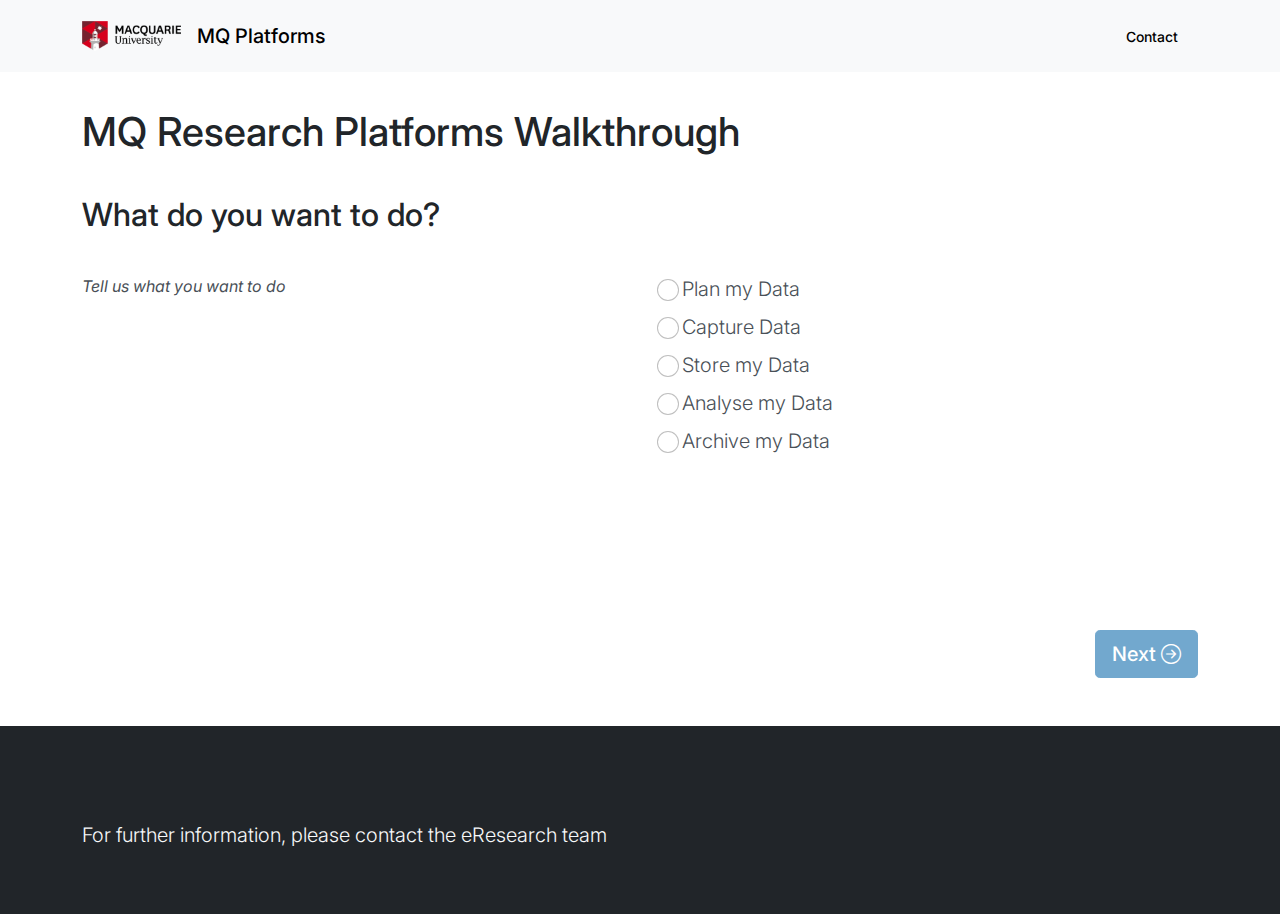
==== commit d5f97b3a: "Added reset button to final page" ====
--- a/docs/walkthrough.html
+++ b/docs/walkthrough.html
@@ -18,7 +18,7 @@
     <link rel="stylesheet" href="static/css/custom.css" />
     <title>MQ Research Platforms</title>
   </head>
-  <body>
+  <ec>
     <!-- NAVBAR -->
     <nav class="navbar navbar-light navbar-expand-lg bg-light py-3 fixed-top">
       <div class="container full-width">
@@ -100,37 +100,91 @@
         </div>
 
         <div class="row mb-5">
-          <div class="col-md-6">
-            <div class="row">
-              <div class="col">
-                <i
-                  ><p class="mt-3" id="results-text">
-                    Click on the box title(s) for more informatiin about those
-                    platforms applicable for your requirements
-                  </p></i
-                >
+          <div class="col">
+            <i>
+              <p class="mt-3" id="results-text">
+                Click on the box title(s) for more informatiin about those
+                platforms applicable for your requirements
+              </p>
+            </i>
+          </div>
+        </div>
+
+        <div class="row pb-5">
+          <!-- RONIN -->
+          <div class="col-md-4 pb-3">
+            <div class="card bg-white" id="roninCard">
+              <div class="card-body text-center">
+                <img
+                  src="static/img/ronin-image.png"
+                  class="rounded-circle mb-3"
+                  style="height: 50px"
+                  alt=""
+                />
+                <p>
+                  <a
+                    href="#"
+                    id="roninLink"
+                    class="card-title mb3 platformHeading"
+                    data-bs-toggle="modal"
+                    data-bs-target="#roninModal"
+                  >
+                    Ronin
+                  </a>
+                </p>
+                <p class="card-text">
+                  Lorem ipsum dolor sit amet consectetur adipisicing elit.
+                  Debitis saepe, exercitationem soluta id nobis dolor officiis
+                  velit doloribus dicta deleniti,
+                </p>
+                <p>
+                  <span class="badge rounded-pill bg-danger">Data Compute</span>
+                </p>
               </div>
             </div>
           </div>
-          <div class="col-md-6">
-            <p class="lead mt-3" id="result-answers">Answers</p>
-          </div>
-        </div>
-      </div>
-    </section>
-
-    <section class="pb-3">
-      <div class="container">
-        <div class="row mb-5">
-          <div class="col-md-4 offset-md-8">
-            <button
-              type="button"
-              id="nextFormBtn"
-              class="btn btn-lg btn-block btn-success"
-            >
-              Next >>>
-            </button>
-          </div>
+          <!-- RONIN -->
+          <div class="col-md-4 pb-3">
+            <div class="card bg-white" id="ronibnmnbnCard">
+              <div class="card-body text-center">
+                <img
+                  src="static/img/ronin-image.png"
+                  class="rounded-circle mb-3"
+                  style="height: 50px"
+                  alt=""
+                />
+                <p>
+                  <a
+                    href="#"
+                    id="roninLighvnk"
+                    class="card-title mb3 platformHeading"
+                    data-bs-toggle="modal"
+                    data-bs-target="#roninModal"
+                  >
+                    Ronin
+                  </a>
+                </p>
+                <p class="card-text">
+                  Lorem ipsum dolor sit amet consectetur adipisicing elit.
+                  Debitis saepe, exercitationem soluta id nobis dolor officiis
+                  velit doloribus dicta deleniti,
+                </p>
+                <p>
+                  <span class="badge rounded-pill bg-danger">Data Compute</span>
+                </p>
+              </div>
+            </div>
+          </div>
+        </div>
+      </div>
+    </section>
+
+    <section class="pb-5">
+      <div class="container">
+        <div class="d-grid gap-2 d-sm-flex justify-content-sm-end">
+          <button class="btn btn-lg btn-secondary me-md-2 d-none" id="backBtn" type="button"><i class="bi-arrow-left-circle"></i> Back</button>
+          <button class="btn btn-lg btn-info" id="nextFormBtn" type="button">Next <i class="bi-arrow-right-circle"></i></button>
+          <a class="btn btn-lg btn-secondary" href="/docs/walkthrough.html" role="button" id="resetBtn">Reset <i class="bi-arrow-repeat"></i></a>
         </div>
       </div>
     </section>
--- a/docs/static/css/custom.css
+++ b/docs/static/css/custom.css
@@ -8,6 +8,11 @@
 
 .sticky-top {
   top: 100px;
+}
+
+.modal-body {
+  height: 60vh;
+  overflow-y: auto;
 }
 
 /* Form */
